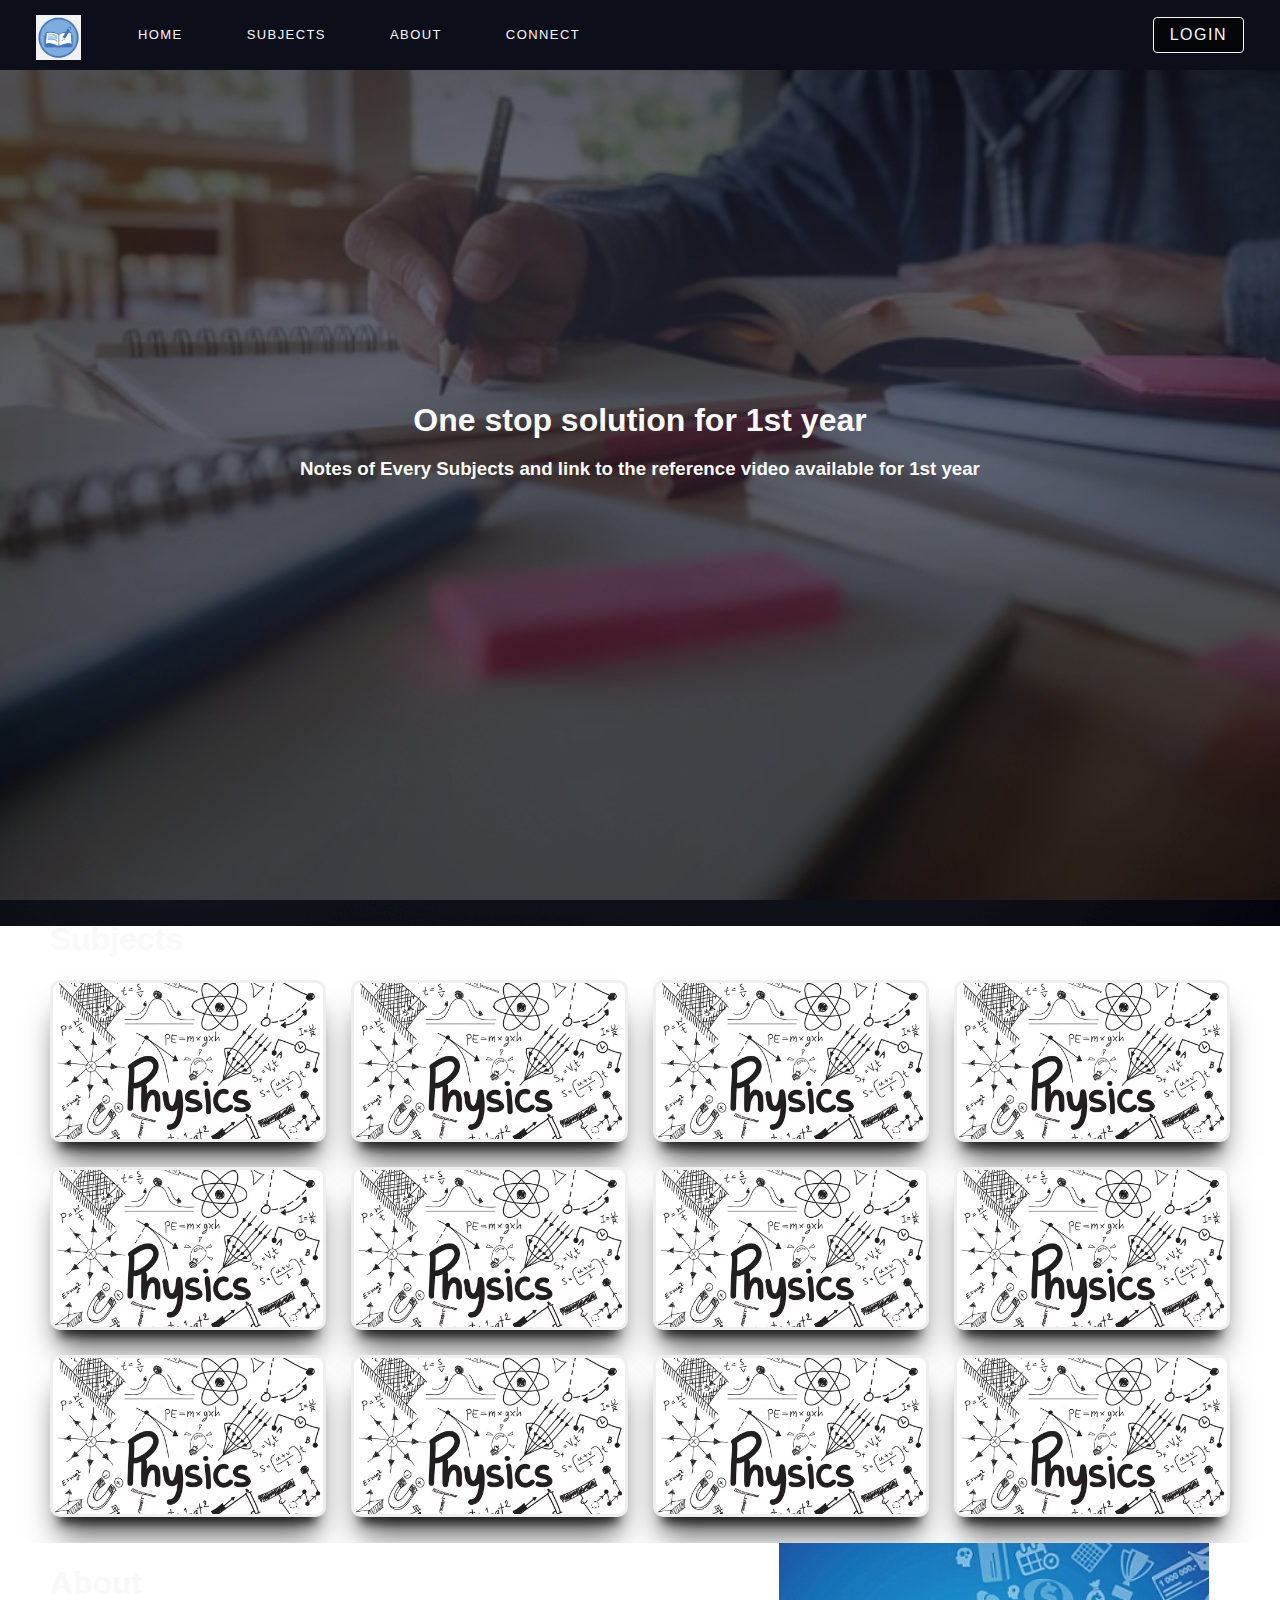
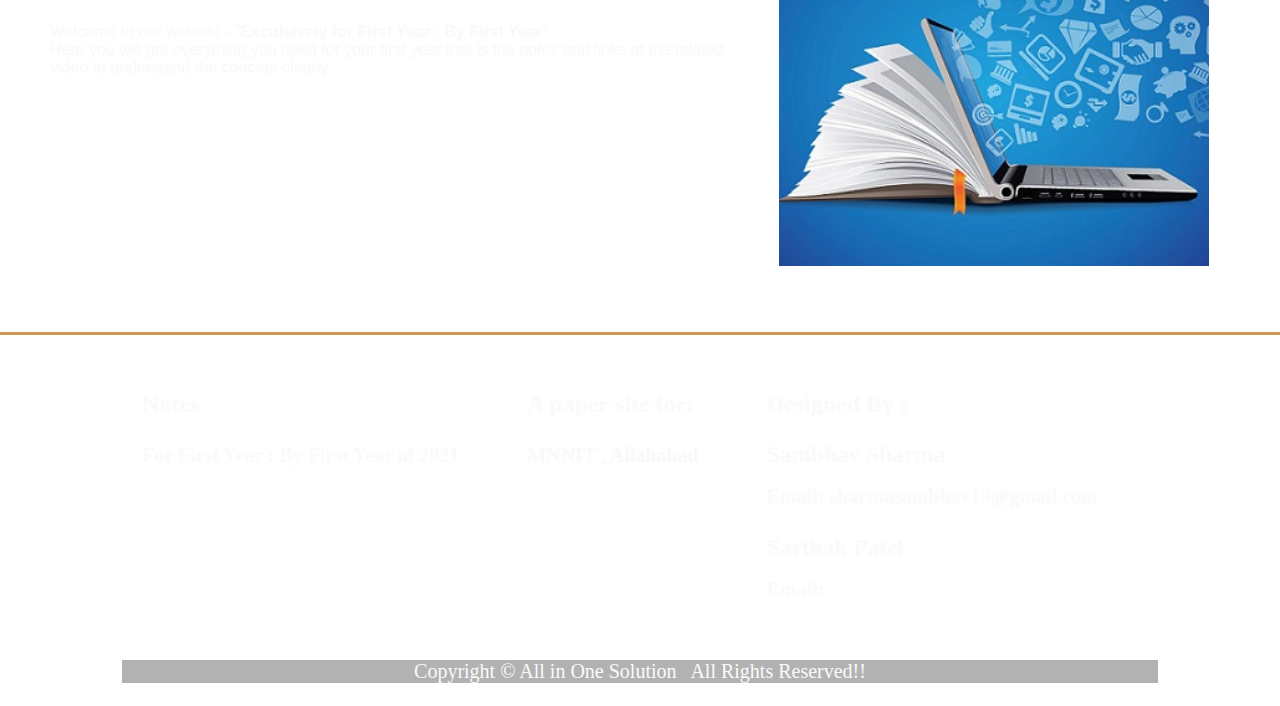
==== index.html @ 98bd77c5 "Added Files" ====
<!DOCTYPE html>
<html lang="en">
  <head>
    <meta charset="UTF-8" />
    <meta http-equiv="X-UA-Compatible" content="IE=edge" />
    <meta name="viewport" content="width=device-width, initial-scale=1.0" />
    <title>Project</title>
    <link rel="stylesheet" href="style.css" />
  </head>
  <body>
    <div class="box">
      <div class="logo">
        <img src="/images/logo1.png" alt="Logo" />
      </div>
      <div class="container">
        <a href="#">
          <span>HOME</span>
        </a>
        <a href="#subject">
          <span>SUBJECTS</span>
        </a>
        <a href="/">
          <span>ABOUT</span>
        </a>
        <a href="/connect.html">
          <span>CONNECT</span>
        </a>
      </div>
      <div class="login">Login</div>
    </div>
    <section class="info">
      <div class="write">
        <h1>One stop solution for 1st year</h1>
        <h3>
          Notes of Every Subjects and link to the reference video available for
          1st year
        </h3>
      </div>
    </section>
    <div class="box2">
      <div class="subject" id="subject">
        <h1>Subjects</h1>
        <div class="books">
          <button class="wrap">
            <a href="/subjects.html"><img src="images/phyics.avif" alt="" /></a>
          </button>
          <button class="wrap">
            <a href=""><img src="images/phyics.avif" alt="" /></a>
          </button>
          <button class="wrap">
            <a href=""><img src="images/phyics.avif" alt="" /></a>
          </button>
          <button class="wrap">
            <a href=""><img src="images/phyics.avif" alt="" /></a>
          </button>
          <button class="wrap">
            <a href=""><img src="images/phyics.avif" alt="" /></a>
          </button>
          <button class="wrap">
            <a href=""><img src="images/phyics.avif" alt="" /></a>
          </button>
          <button class="wrap">
            <a href=""><img src="images/phyics.avif" alt="" /></a>
          </button>
          <button class="wrap">
            <a href=""><img src="images/phyics.avif" alt="" /></a>
          </button>
          <button class="wrap">
            <a href=""><img src="images/phyics.avif" alt="" /></a>
          </button>
          <button class="wrap">
            <a href=""><img src="images/phyics.avif" alt="" /></a>
          </button>
          <button class="wrap">
            <a href=""><img src="images/phyics.avif" alt="" /></a>
          </button>
          <button class="wrap">
            <a href=""><img src="images/phyics.avif" alt="" /></a>
          </button>
        </div>
      </div>
    </div>
    <div class="about">
      <div class="right">
        <h1>About</h1>
        <p>
          Welcome to our website - "<strong
            >Exculsively for First Year : By First Year</strong
          >"<br />
          Here you will get everything you need for your first year that is the
          notes and links of the related video to understand the concept
          clearly. <br />
        </p>
      </div>
        <div class="left">
        <img src="images/study.jpg" alt="" />
      </div>
    </div>
    <footer class="page-footer">
      <div class="footer-content">
        <div class="row">
          <div class="data">
            <h6 class="menu">Notes</h6>
            <h4>For First Year : By First Year of 2021</h4>
          </div>
          <div class="data">
            <h6 class="menu">A paper site for:</h6>
            <h4>
              <a href="http://www.mnnit.ac.in/" class="light"
                >MNNIT , Allahabad</a
              >
            </h4>
          </div>
          <div class="data">
            <h6 class="menu">Designed By :</h6>
            <h3>Sambhav Sharma</h3>
            <h4>Email: sharmasambhav19@gmail.com</h4>
            <h3>Sarthak Patel</h3>
            <h4>Email:</h4>
          </div>
        </div>
        <div class="center last">
          Copyright &copy; All in One Solution &nbsp All Rights Reserved!!
        </div>
      </div>
    </footer>
  </body>
</html>
---- style.css ----
html {
  scroll-behavior: smooth;
}

* {
  box-sizing: border-box;
}

body {
  background: url("/images/home-background.png") center center / cover no-repeat
    fixed;
  color: #f9f9f9;
  font-family: Avenir-Roman, sans-serif;
  margin: 0;
  padding: 0;
}

a {
  color: #f9f9f9;
  text-decoration: none;
}
.login {
  background-color: rgba(0, 0, 0, 0.6);
  padding: 8px 16px;
  text-transform: uppercase;
  letter-spacing: 1.5px;
  border: 1px solid #f9f9f9;
  border-radius: 4px;
  transition: all 0.2s ease-out;
}
.login:hover {
  background-color: #f9f9f9;
  color: #000;
  border-color: transparent;
  cursor: pointer;
}
.box {
  position: fixed;
  top: 0;
  left: 0;
  right: 0;
  height: 70px;
  background-color: #0c0f1a;
  display: flex;
  justify-content: space-between;
  align-items: center;
  padding: 0 36px;
  letter-spacing: 16px;
  z-index: 3;
}
.logo {
  padding: 0;
  width: 45px;
  margin-top: 4px;
  max-height: 70px;
  display: inline-block;
}
.logo img {
  display: flex;
  width: 100%;
}
.container {
  align-items: center;
  display: flex;
  flex-flow: row nowrap;
  height: 100%;
  justify-content: flex-end;
  margin: 0px;
  padding: 0px;
  position: relative;
  margin-right: auto;
  margin-left: 25px;
}

.container a {
  display: flex;
  align-items: center;
  padding: 0 12px;
  text-decoration: none;
}
.container span {
  color: rgb(249, 249, 249);
  font-size: 13px;
  letter-spacing: 1.42px;
  line-height: 1.08;
  padding: 2px 20px;
  white-space: nowrap;
  position: relative;
}
.container span::before {
  background-color: rgb(249, 249, 249);
  border-radius: 0px 0px 4px 4px;
  bottom: -6px;
  content: "";
  height: 2px;
  left: 0px;
  opacity: 0;
  position: absolute;
  right: 0px;
  transform-origin: left center;
  transform: scaleX(0);
  transition: all 250ms cubic-bezier(0.25, 0.46, 0.45, 0.94) 0s;
  visibility: hidden;
  width: auto;
}
.container span:hover::before {
  transform: scaleX(1);
  visibility: visible;
  opacity: 1 !important;
}

.info {
  height: 100vh;
  /* background: url("/images/study2.jpeg") center center / cover no-repeat fixed; */
  color: #f9f9f9;
  font-family: "Segoe UI", Tahoma, Geneva, Verdana, sans-serif;
  display: flex;
  align-items: center;
  justify-content: center;
}
.info::before {
  content: "";
  background: url("/images/study2.jpeg") center center / cover no-repeat fixed;
  position: absolute;
  top: 0px;
  left: 0px;
  height: 100vh;
  width: 100%;
  z-index: -1;
  opacity: 0.3;
}
.write {
  display: flex;
  align-items: center;
  justify-content: center;
  flex-direction: column;
  color: #fafafa;
}
.write h1 {
  margin: 0px;
}

.box2 {
  position: relative;
  /* min-height: calc(100vh - 250px); */
  overflow-x: hidden;
  display: block;
  padding: 0 calc(3.5vw + 5px);
}
.box2::after {
  background: url("/images/home-background.png") center center / cover no-repeat
    fixed;
  content: "";
  position: absolute;
  inset: 0px;
  opacity: 1;
  z-index: -1;
}
.subject {
  padding: 0 0 26px;
}
.books {
  display: grid;
  grid-gap: 25px;
  gap: 25px;
  grid-template-columns: repeat(4, minmax(0, 1fr));
  @media (max-width: 768px) {
    grid-template-columns: repeat(2, minmax(0, 1fr));
  }
}
.wrap {
  padding-top: 56.25%;
  border-radius: 10px;
  box-shadow: rgb(0 0 0 / 69%) 0px 26px 30px -10px,
    rgb(0 0 0 / 73%) 0px 16px 10px -10px;
  cursor: pointer;
  overflow: hidden;
  position: relative;
  transition: all 250ms cubic-bezier(0.25, 0.46, 0.45, 0.94) 0s;
  border: 3px solid rgba(249, 249, 249, 0.1);
}
.wrap img {
  inset: 0px;
  display: block;
  height: 100%;
  object-fit: cover;
  opacity: 1;
  position: absolute;
  transition: opacity 500ms ease-in-out 0s;
  width: 100%;
  z-index: 1;
  top: 0;
}
.wrap:hover {
  box-shadow: rgb(0 0 0 / 80%) 0px 40px 58px -16px,
    rgb(0 0 0 / 72%) 0px 30px 22px -10px;
  transform: scale(1.05);
  border-color: rgba(249, 249, 249, 0.8);
}
.about {
  display: flex;
  padding: 50px 0 26px;
  position: relative;
  overflow-x: hidden;
  /* display: block; */
  padding: 0 calc(3.5vw + 5px);
}

.about::after {
  background: url("/images/home-background.png") center center / cover no-repeat
    fixed;
}
.left {
  flex: 0.4;
}
.left img {
  position: relative;
  width: 100%;
  height: 90%;
  object-fit: contain;
}
.right {
  flex: 0.6;
}
.page-footer {
  padding-bottom: 23px;
  border-top: 3px solid #ca9953;
  margin-top: 30px;
}
.page-footer .footer-content {
  border-top: none;
  /* padding-top: 45px; */
}
.footer-content {
  margin-left: auto;
  margin-right: auto;
  max-width: 1100px;
  padding-left: 2rem;
  padding-right: 2rem;
  width: 100%;
}
.page-footer .footer-content {
  font-family: "Bree Serif";
  font-size: 20px;
  letter-spacing: 0px;
  color: #fafafa;
}
.menu {
  font-size: 1.5rem;
  font-weight: bold;
  margin-bottom: 0px;
}
.data {
  box-sizing: border-box;
  flex: 0 0 auto;
  flex-direction: column;
  padding-right: 2rem;
  padding-left: 36px;
}
.data h3 {
  margin-bottom: -10px;
}
.data h4 a:hover {
  color: rgba(209, 209, 209, 0.733);
}
.sub {
  line-height: 42px;
  padding-top: 10px;
}

.sub li {
  list-style: none;
}
.sub a {
  text-decoration: none;
  color: #fafafa;
}
.sub a:hover {
  color: rgba(209, 209, 209, 0.733);
}
.row {
  box-sizing: border-box;
  display: flex;
  flex-direction: row;
  flex-wrap: wrap;
  margin-right: -1rem;
  margin-left: -1rem;
}
.lazy {
  display: inline-block;
  overflow: hidden;
  vertical-align: middle;
  margin-bottom: 1rem;
}
.last {
  margin-top: 2rem;
  color: #fafafa;
  background-color: rgb(0, 0, 0, 0.3);
  align-items: center;
  display: flex;
  justify-content: center;
}
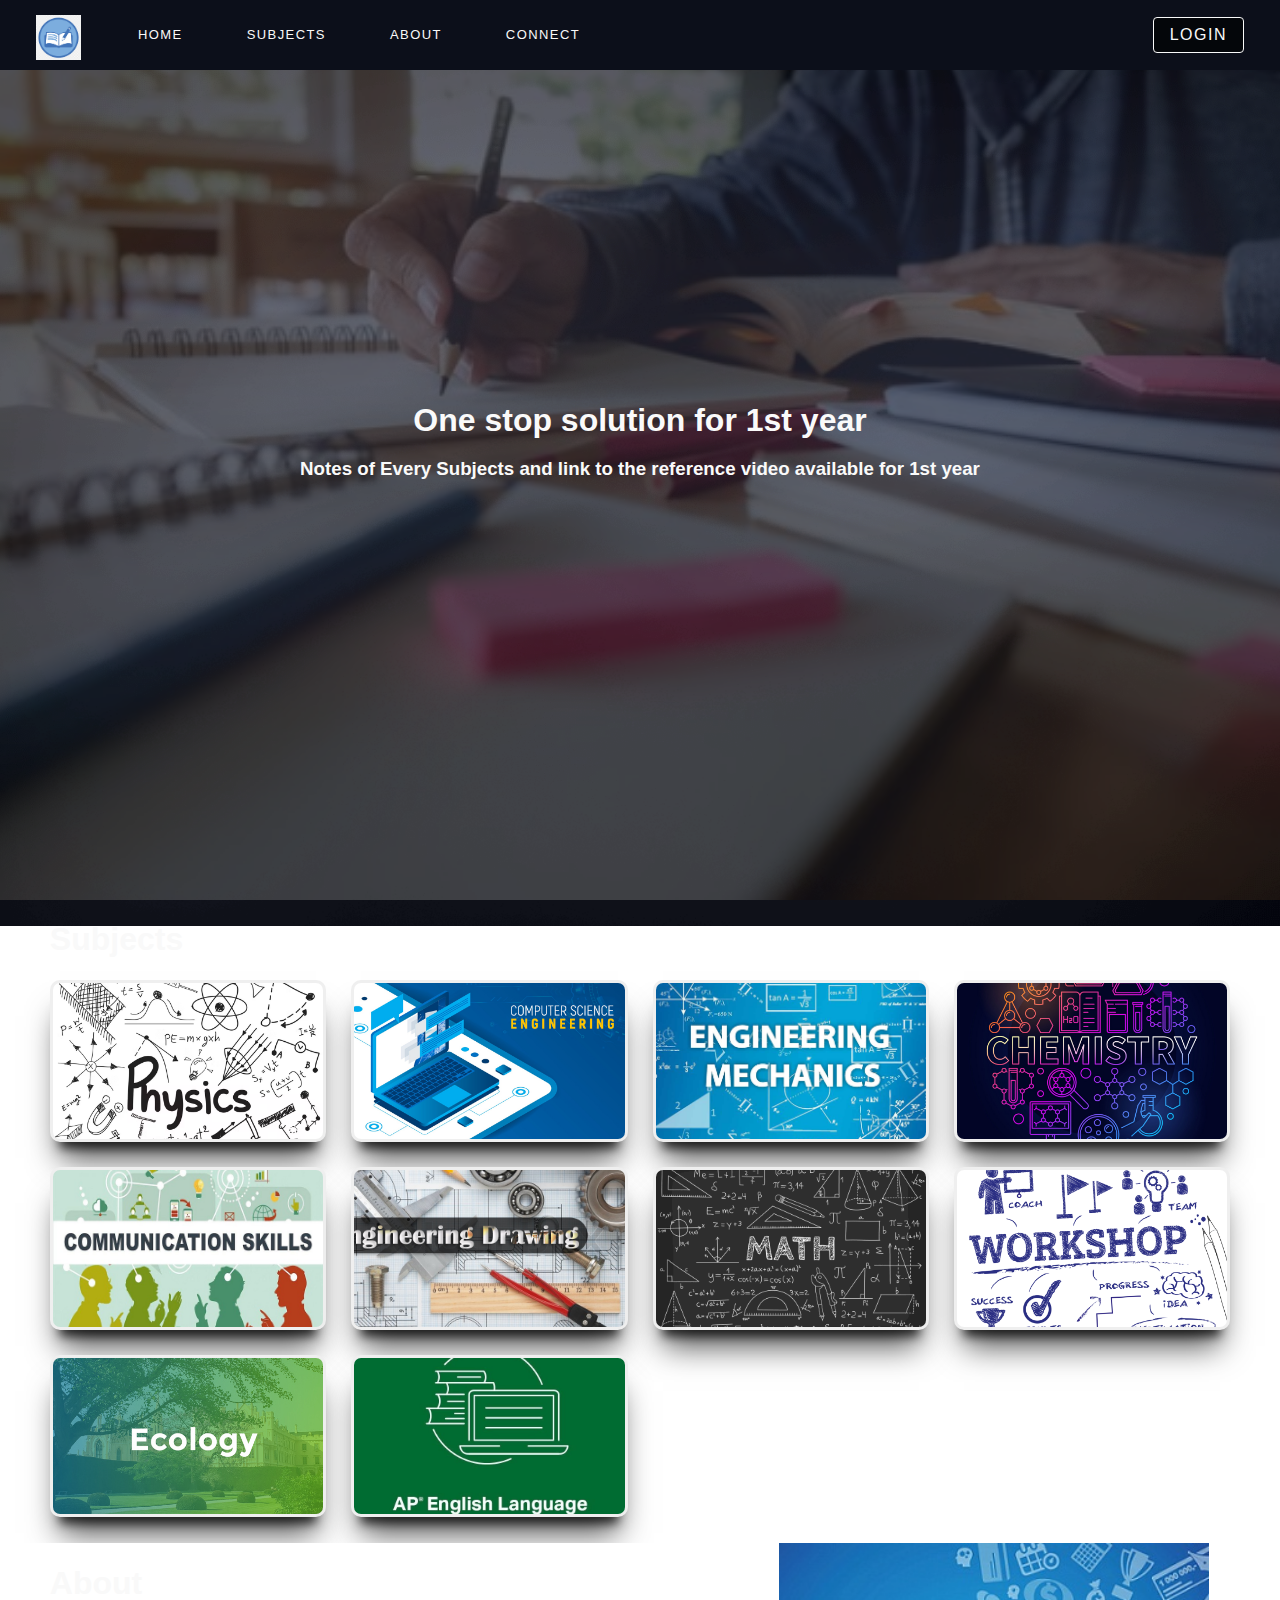
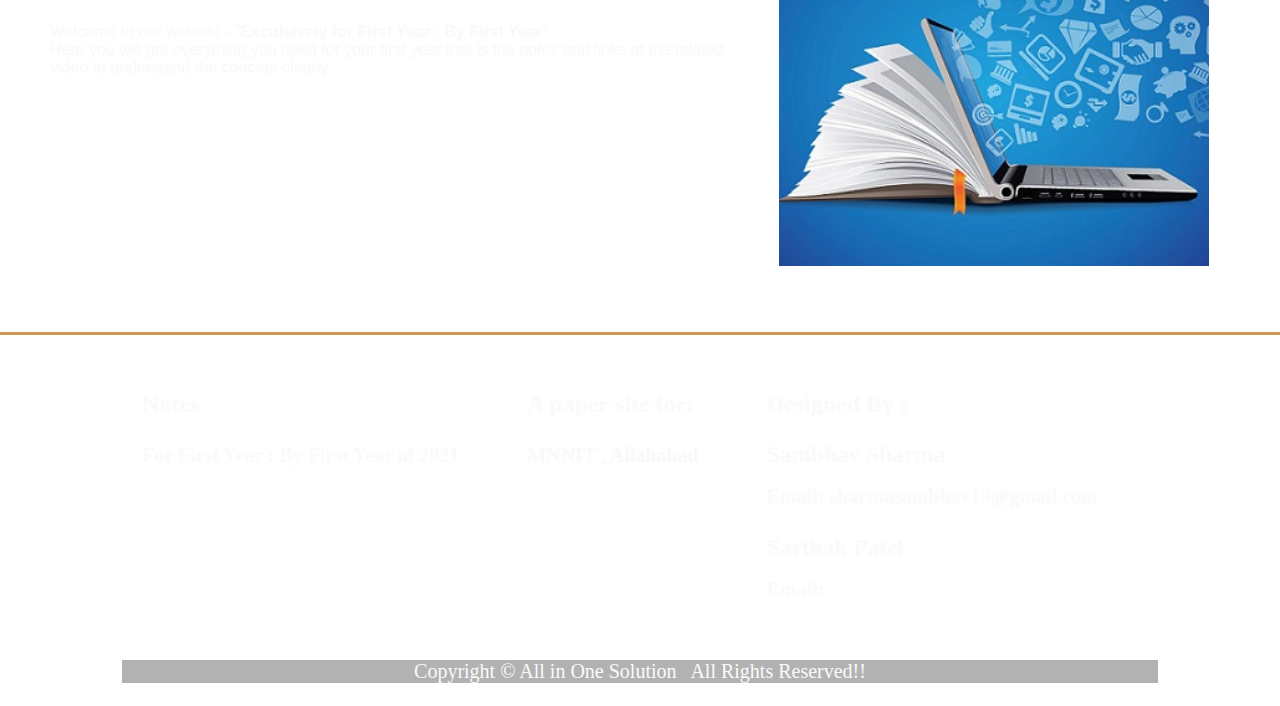
==== commit a6844932: "Added Tables Column" ====
--- a/index.html
+++ b/index.html
@@ -45,37 +45,31 @@
             <a href="/subjects.html"><img src="images/phyics.avif" alt="" /></a>
           </button>
           <button class="wrap">
-            <a href=""><img src="images/phyics.avif" alt="" /></a>
+            <a href="/subjects.html"><img src="images/comp.jpg" alt="" /></a>
           </button>
           <button class="wrap">
-            <a href=""><img src="images/phyics.avif" alt="" /></a>
+            <a href=""><img src="images/engi.jpg" alt="" /></a>
           </button>
           <button class="wrap">
-            <a href=""><img src="images/phyics.avif" alt="" /></a>
+            <a href=""><img src="images/chem.jpg" alt="" /></a>
           </button>
           <button class="wrap">
-            <a href=""><img src="images/phyics.avif" alt="" /></a>
+            <a href=""><img src="images/comm.jpg" alt="" /></a>
           </button>
           <button class="wrap">
-            <a href=""><img src="images/phyics.avif" alt="" /></a>
+            <a href=""><img src="images/draw.jpg" alt="" /></a>
           </button>
           <button class="wrap">
-            <a href=""><img src="images/phyics.avif" alt="" /></a>
+            <a href=""><img src="images/math.jpg" alt="" /></a>
           </button>
           <button class="wrap">
-            <a href=""><img src="images/phyics.avif" alt="" /></a>
+            <a href=""><img src="images/work.png" alt="" /></a>
           </button>
           <button class="wrap">
-            <a href=""><img src="images/phyics.avif" alt="" /></a>
+            <a href=""><img src="images/eco.jpg" alt="" /></a>
           </button>
           <button class="wrap">
-            <a href=""><img src="images/phyics.avif" alt="" /></a>
-          </button>
-          <button class="wrap">
-            <a href=""><img src="images/phyics.avif" alt="" /></a>
-          </button>
-          <button class="wrap">
-            <a href=""><img src="images/phyics.avif" alt="" /></a>
+            <a href=""><img src="images/eng.jpg" alt="" /></a>
           </button>
         </div>
       </div>
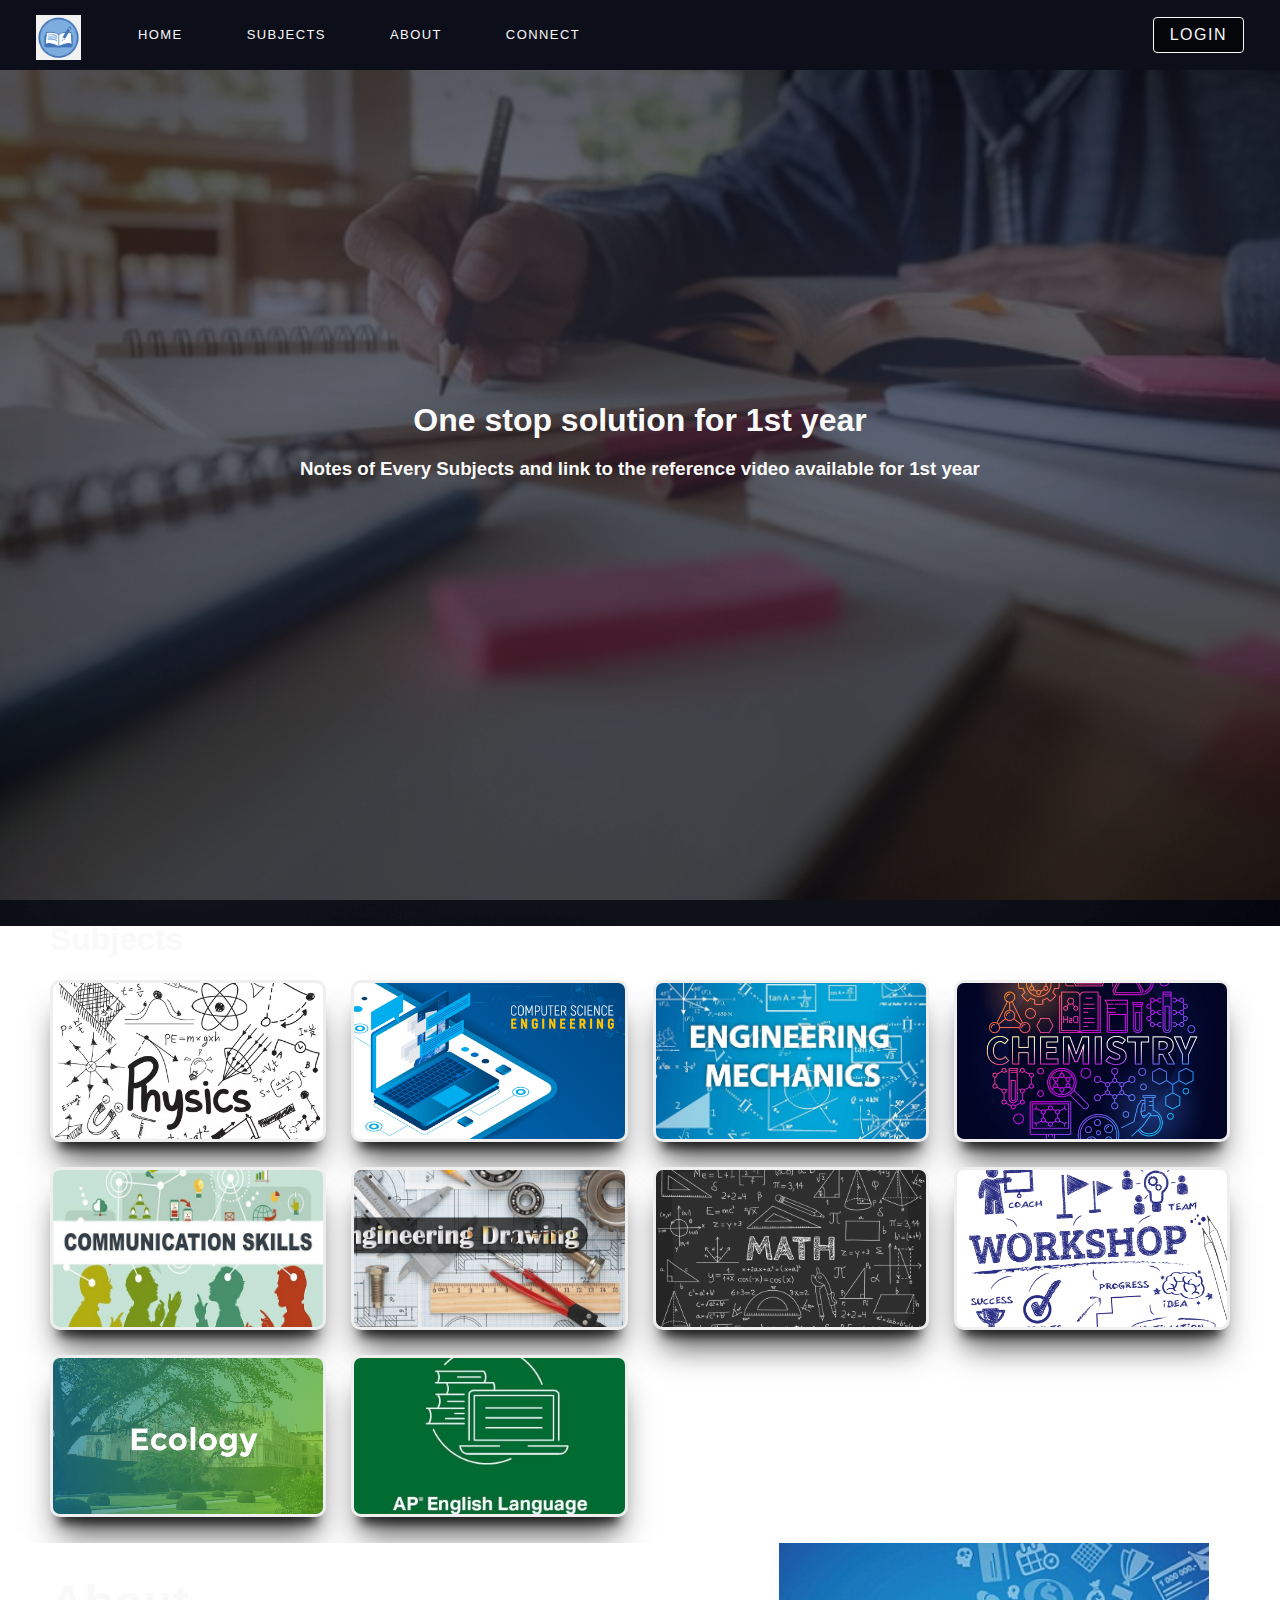
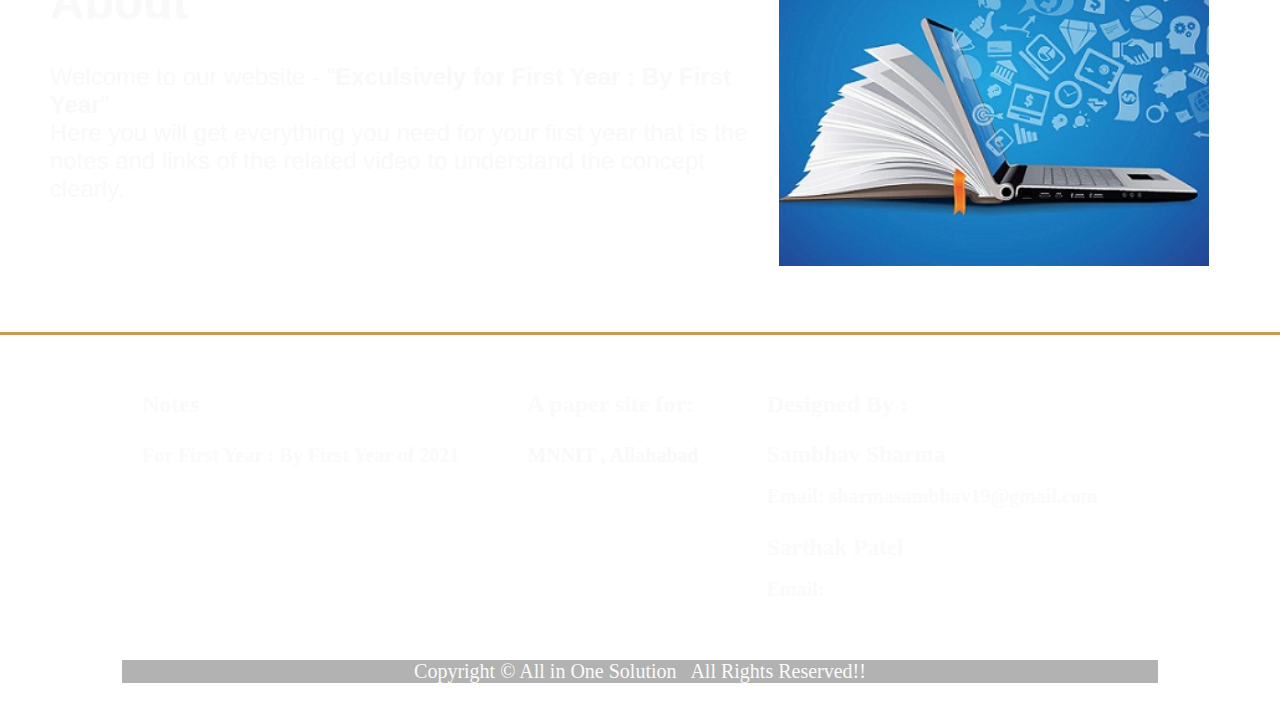
==== commit 561eaf3e: "Changes made in About Section" ====
--- a/index.html
+++ b/index.html
@@ -19,7 +19,7 @@
         <a href="#subject">
           <span>SUBJECTS</span>
         </a>
-        <a href="/">
+        <a href="#about">
           <span>ABOUT</span>
         </a>
         <a href="/connect.html">
@@ -74,7 +74,7 @@
         </div>
       </div>
     </div>
-    <div class="about">
+    <div class="about" id="about">
       <div class="right">
         <h1>About</h1>
         <p>
--- a/style.css
+++ b/style.css
@@ -138,6 +138,7 @@
 }
 .write h1 {
   margin: 0px;
+  font-size: 2rem;
 }
 
 .box2 {
@@ -208,7 +209,7 @@
 
 .about::after {
   background: url("/images/home-background.png") center center / cover no-repeat
-    fixed;
+  fixed;
 }
 .left {
   flex: 0.4;
@@ -220,6 +221,7 @@
   object-fit: contain;
 }
 .right {
+  font-size: 1.5rem;
   flex: 0.6;
 }
 .page-footer {
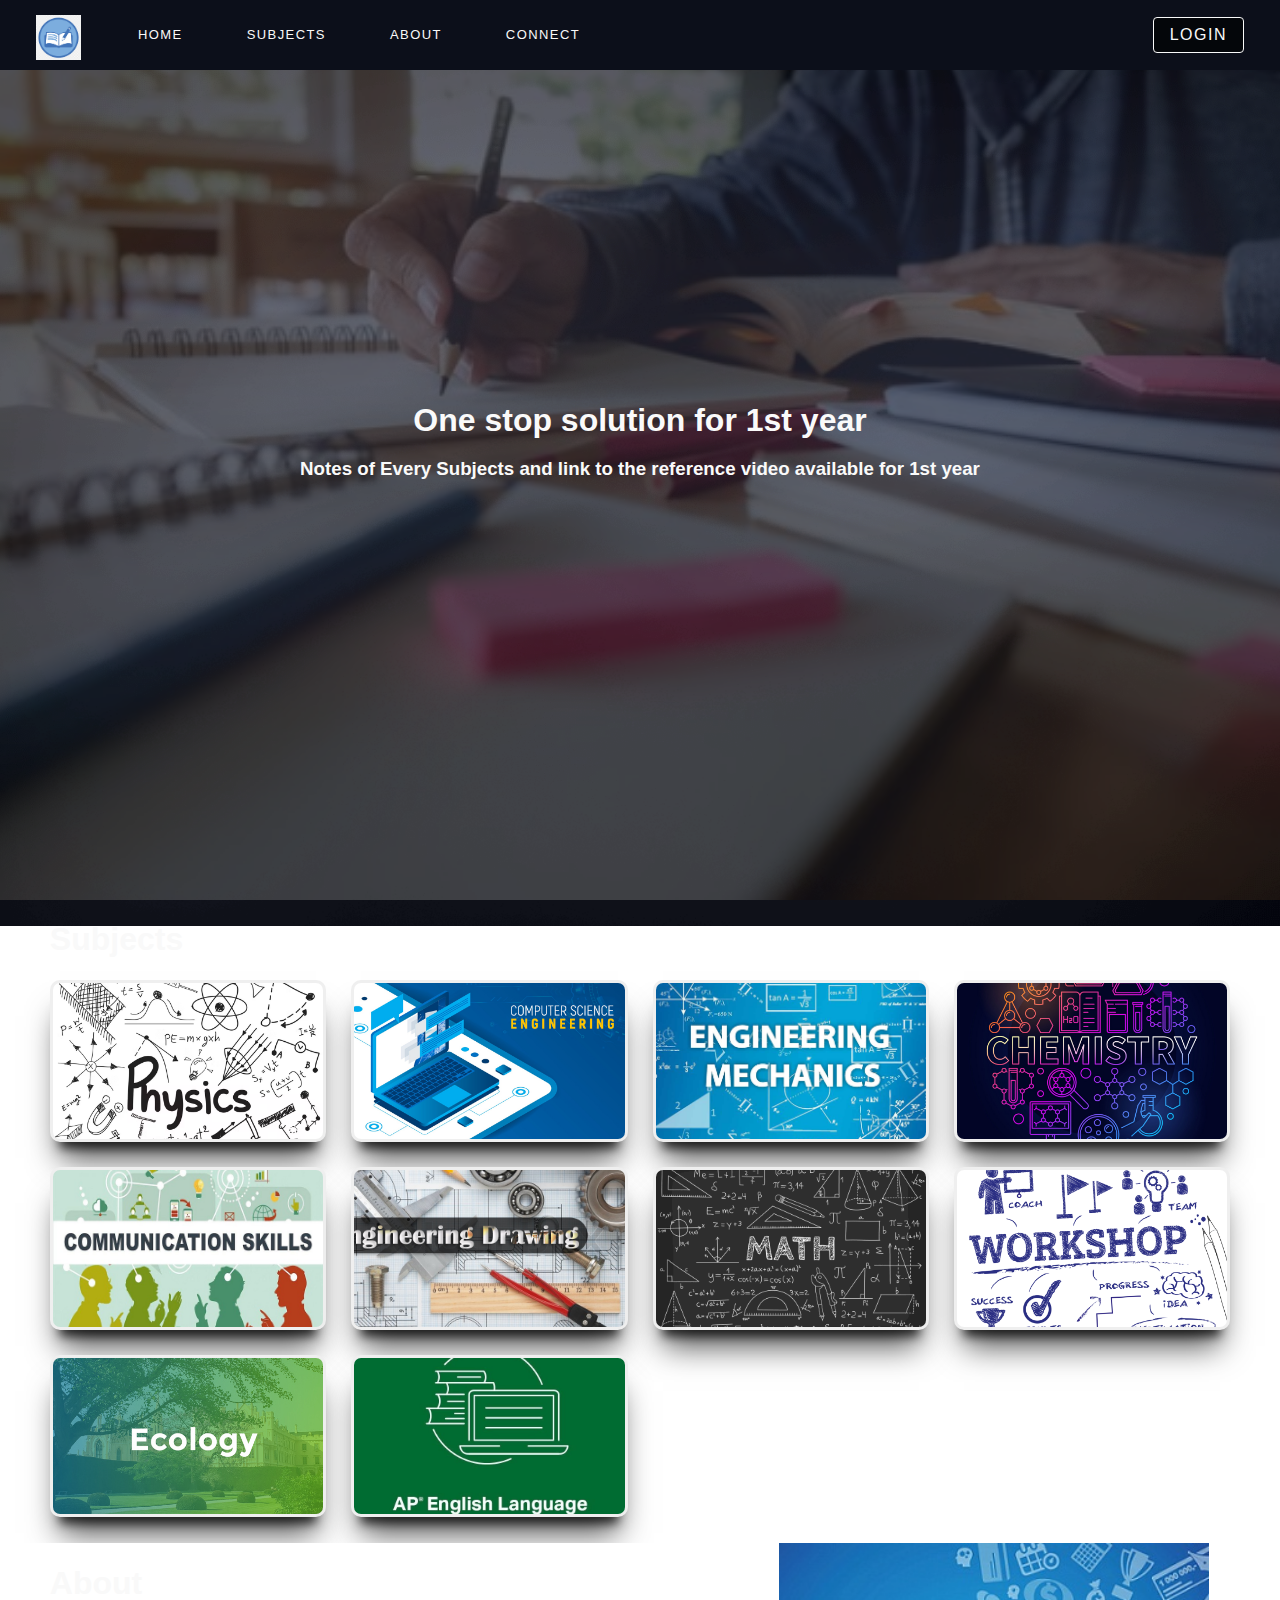
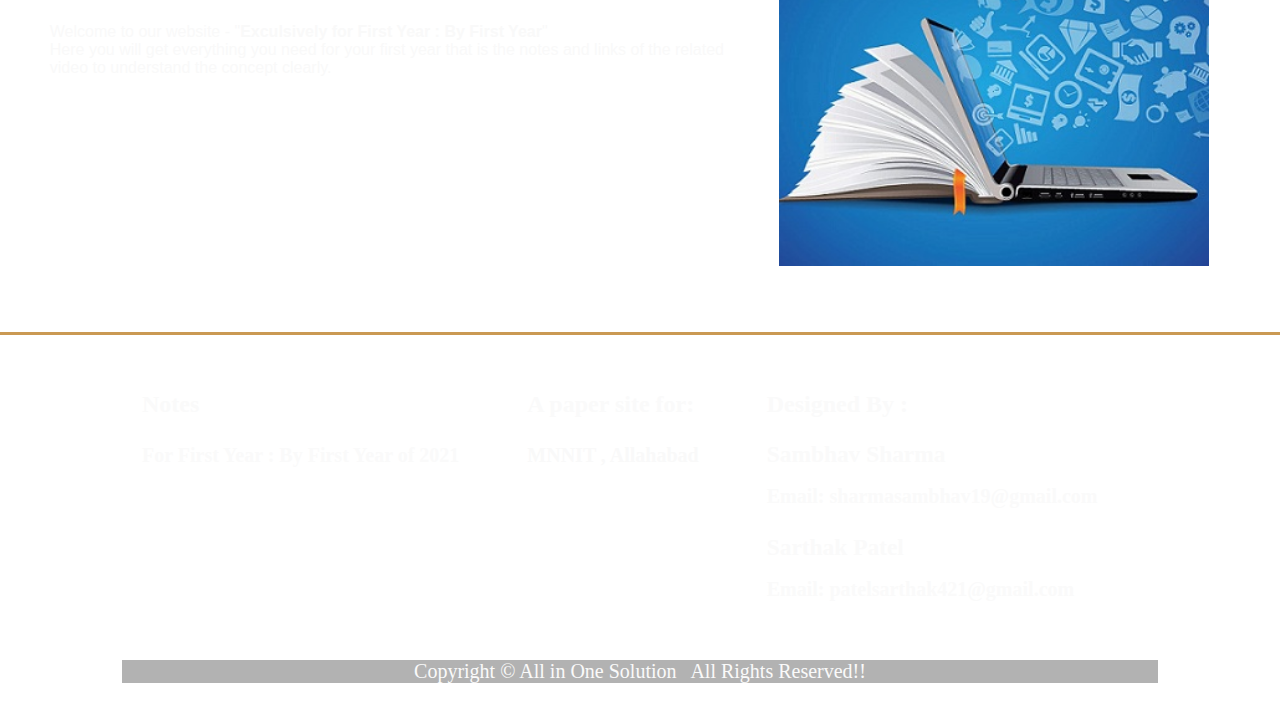
==== commit 1f70225d: "Added Text Area" ====
--- a/index.html
+++ b/index.html
@@ -110,7 +110,7 @@
             <h3>Sambhav Sharma</h3>
             <h4>Email: sharmasambhav19@gmail.com</h4>
             <h3>Sarthak Patel</h3>
-            <h4>Email:</h4>
+            <h4>Email: patelsarthak421@gmail.com</h4>
           </div>
         </div>
         <div class="center last">
--- a/style.css
+++ b/style.css
@@ -209,7 +209,7 @@
 
 .about::after {
   background: url("/images/home-background.png") center center / cover no-repeat
-  fixed;
+    fixed;
 }
 .left {
   flex: 0.4;
@@ -221,7 +221,7 @@
   object-fit: contain;
 }
 .right {
-  font-size: 1.5rem;
+  /* font-size: 1.5rem; */
   flex: 0.6;
 }
 .page-footer {
@@ -302,3 +302,14 @@
   display: flex;
   justify-content: center;
 }
+
+@media screen and (max-width: 600px) {
+  .left img {
+    align-items: center;
+    justify-content: center;
+    display: flex;
+  }
+  .info {
+    padding: 0px calc(3.5vw + 5px);
+  }
+}
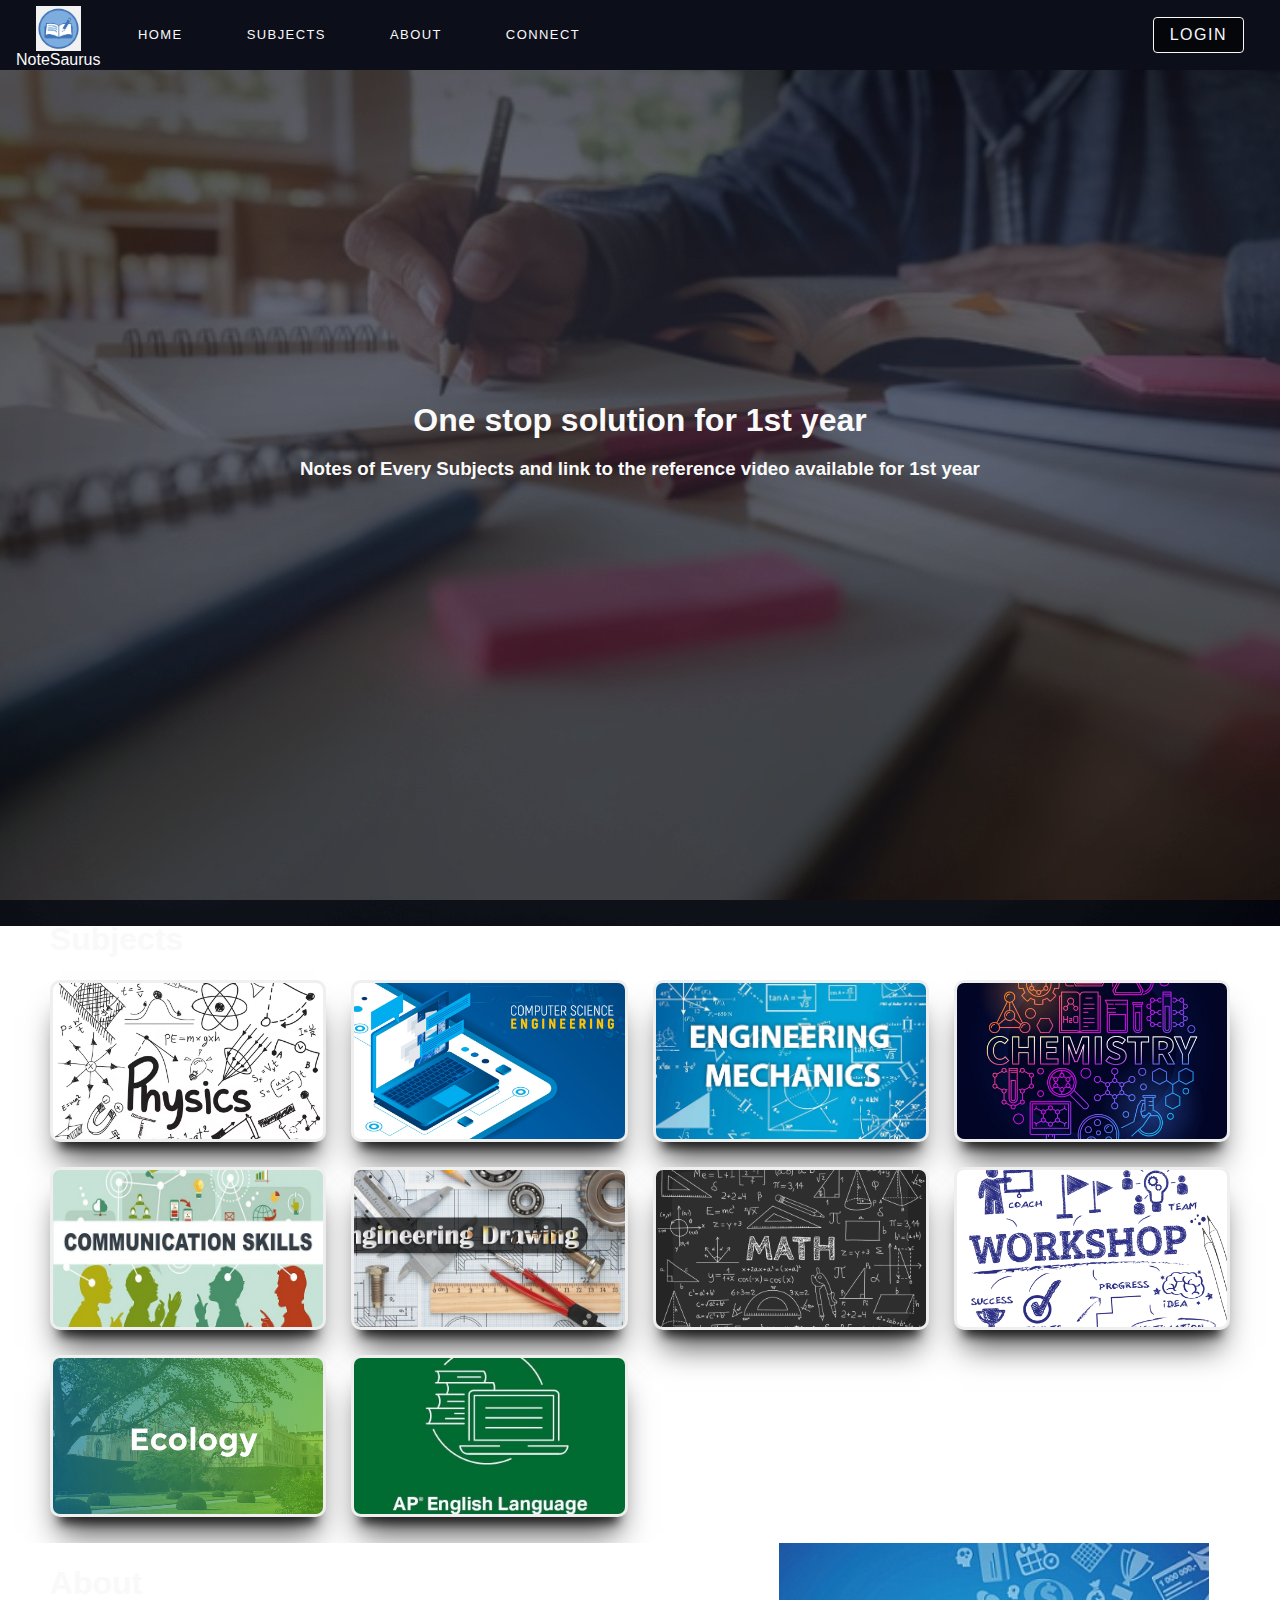
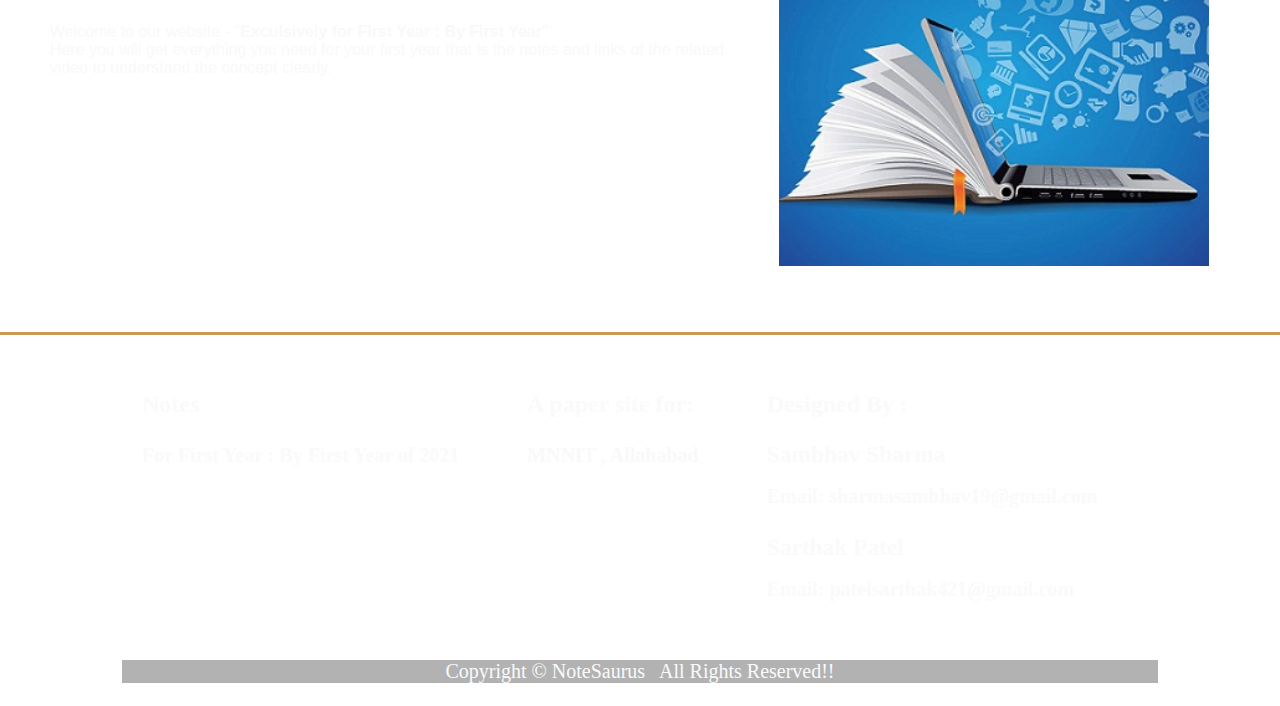
==== commit f3d73279: "Added website name and updated footer" ====
--- a/index.html
+++ b/index.html
@@ -11,6 +11,7 @@
     <div class="box">
       <div class="logo">
         <img src="/images/logo1.png" alt="Logo" />
+        <span>NoteSaurus</span>
       </div>
       <div class="container">
         <a href="#">
@@ -114,7 +115,7 @@
           </div>
         </div>
         <div class="center last">
-          Copyright &copy; All in One Solution &nbsp All Rights Reserved!!
+          Copyright &copy; NoteSaurus &nbsp All Rights Reserved!!
         </div>
       </div>
     </footer>
--- a/style.css
+++ b/style.css
@@ -45,7 +45,7 @@
   justify-content: space-between;
   align-items: center;
   padding: 0 36px;
-  letter-spacing: 16px;
+  /* letter-spacing: 16px; */
   z-index: 3;
 }
 .logo {
@@ -58,6 +58,9 @@
 .logo img {
   display: flex;
   width: 100%;
+}
+.logo span{
+  margin-left: -20px;
 }
 .container {
   align-items: center;
